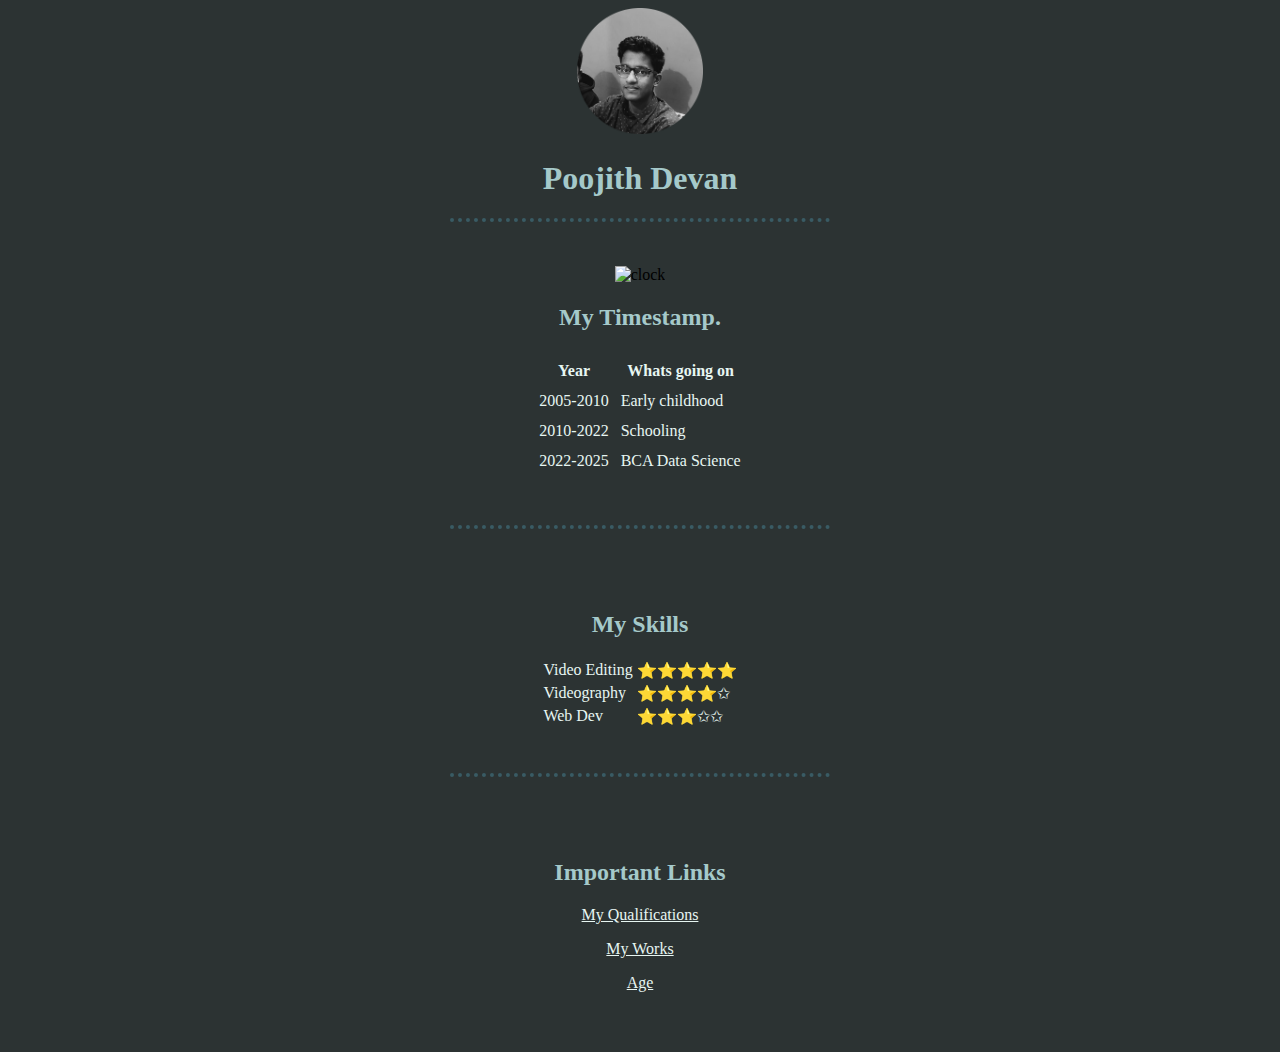
==== index.html @ 068392b2 "About me" ====
<!DOCTYPE html>
<html lang="en" dir="ltr">
  <head>
    <meta charset="utf-8">
    <title>Home</title>
    <link rel="stylesheet" href="styles.css">

  
  </head>
  <body></body>
      <center>
        <img  src="my new dp.png" alt="This is an image" width="10%" >
        <h1>Poojith Devan</h1>
      </center>
      
    <hr>
      
    
    <center>
      <br>
    <br>
    
    <img src="https://emojipedia-us.s3.amazonaws.com/source/microsoft-teams/337/stopwatch_23f1-fe0f.png" alt="clock" width="10%">
    <table cellspacing="10">
      <thead>
        <h2>My Timestamp.</h2>
        <tr>
          <th>Year</th>
          <th>Whats going on</th>
        </tr>
      </thead>
      <tr>
        <td>
          2005-2010
        </td>
        <td>Early childhood</td>

      </tr>
      <td>
        2010-2022
      </td>
      <td>Schooling</td>
      <tr>
        <td>2022-2025</td>
        <td>BCA Data Science</td>
      </tr>
    </table>
    <br>
    <br>
    

    <hr>
    <br>
    <br>
    <img src="https://emojipedia-us.s3.amazonaws.com/source/microsoft-teams/337/person-juggling_light-skin-tone_1f939-1f3fb_1f3fb.png" alt="" width="10%">
    <h2>My Skills</h2>

    <table>
      <tr>
        <td>Video Editing</td>
        <td>⭐⭐⭐⭐⭐</td>
      </tr>
      <tr>
        <td>Videography</td>
        <td>⭐⭐⭐⭐✩</td>
      </tr>
        <tr>
          <td>Web Dev</td>
          <td>⭐⭐⭐✩✩</td>
        </tr>
      
    </table>
    <br>
    <br>
    
    <hr>
    <br>
    <br> 
    <img src="https://emojipedia-us.s3.amazonaws.com/source/microsoft-teams/337/link_1f517.png" alt="" width="10%">
    
    <h2>Important Links</h2>
      <p><a href="qualifications.html" target="_blank">My Qualifications</a></p>
  
      <p><a href="https://drive.google.com/drive/folders/1rRS3XMK-AGgf1InyPVhFd9AMxzhwu8sp?usp=sharing" target="_blank" >My Works</a></p>
      
      
      <p><a href="age.html" target="_blank">Age</a></p>
      
    

    <br>
    <br>
    
  </body>
</html>
---- styles.css ----
body {background-color: #2C3333;}
      hr {
      
      border-style: none;
      border-color: #395B64;
      border-width: 4px;
      border-top-style: dotted;
      width: 30%;
      }
      h1,h2,h3  {
        color: #A5C9CA;
      }

table { 
  color: #E7F6F2;
}
a { 
  color: #E7F6F2;
}
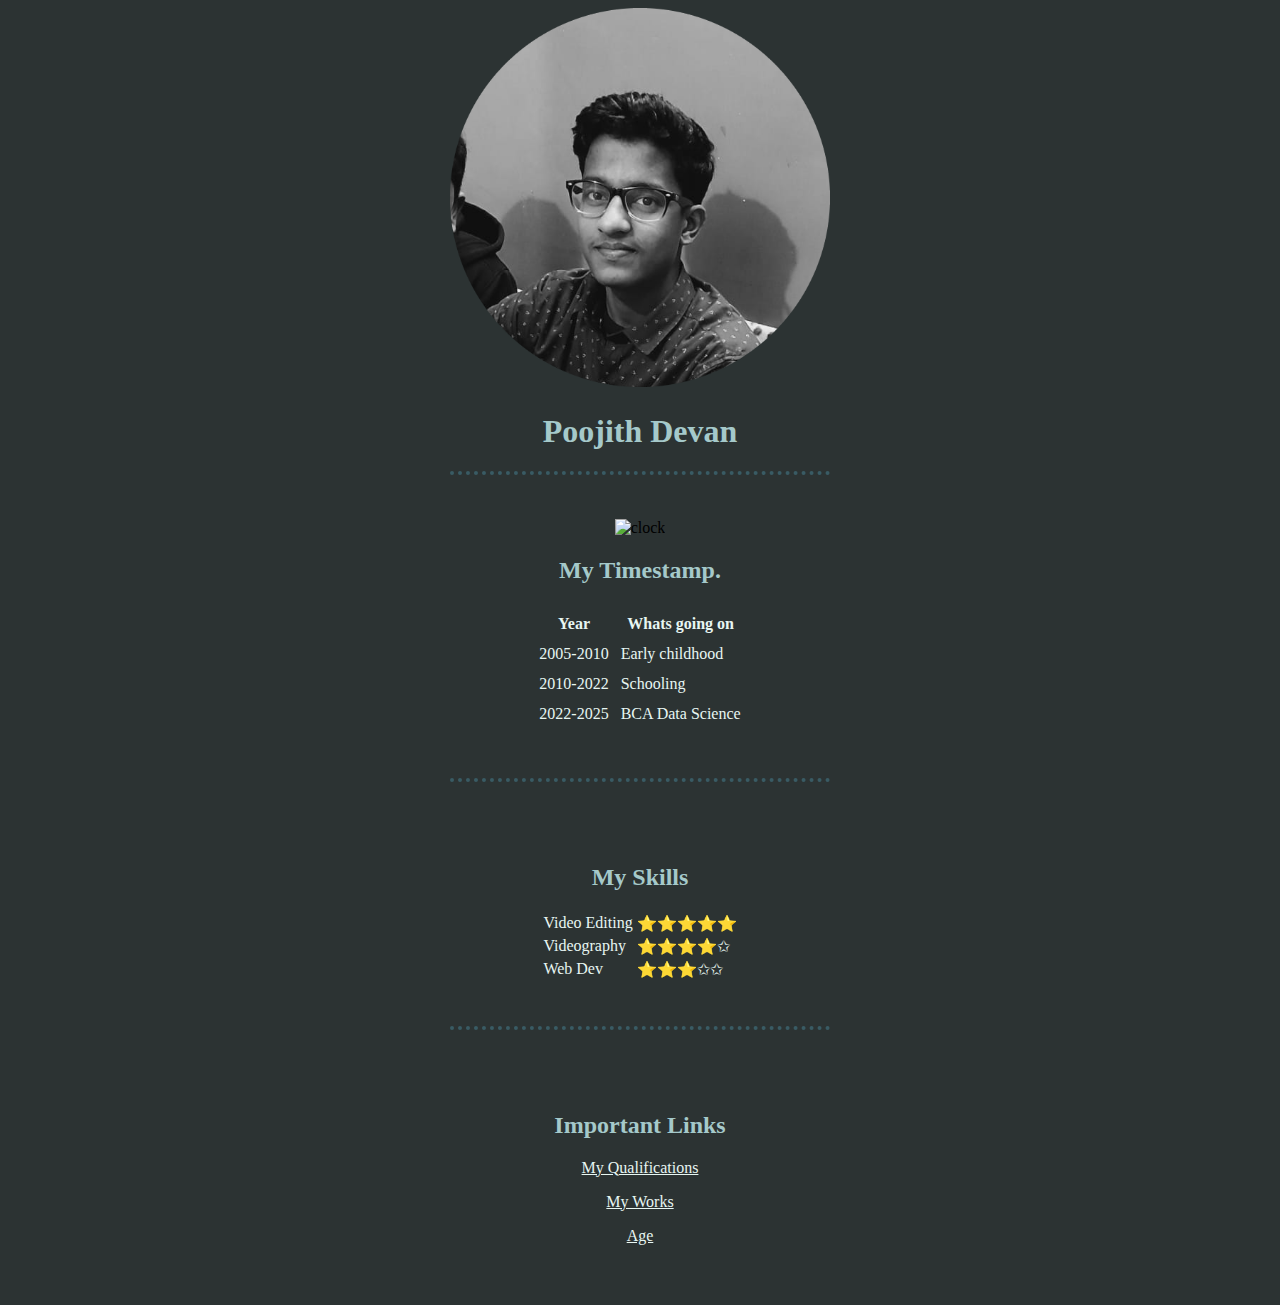
==== commit ad08cef1: "Update index.html" ====
--- a/index.html
+++ b/index.html
@@ -9,7 +9,7 @@
   </head>
   <body></body>
       <center>
-        <img  src="my new dp.png" alt="This is an image" width="10%" >
+        <img  src="my new dp.png" alt="This is an image" width="30%" >
         <h1>Poojith Devan</h1>
       </center>
       
@@ -92,4 +92,4 @@
     <br>
     
   </body>
-</html>+</html>
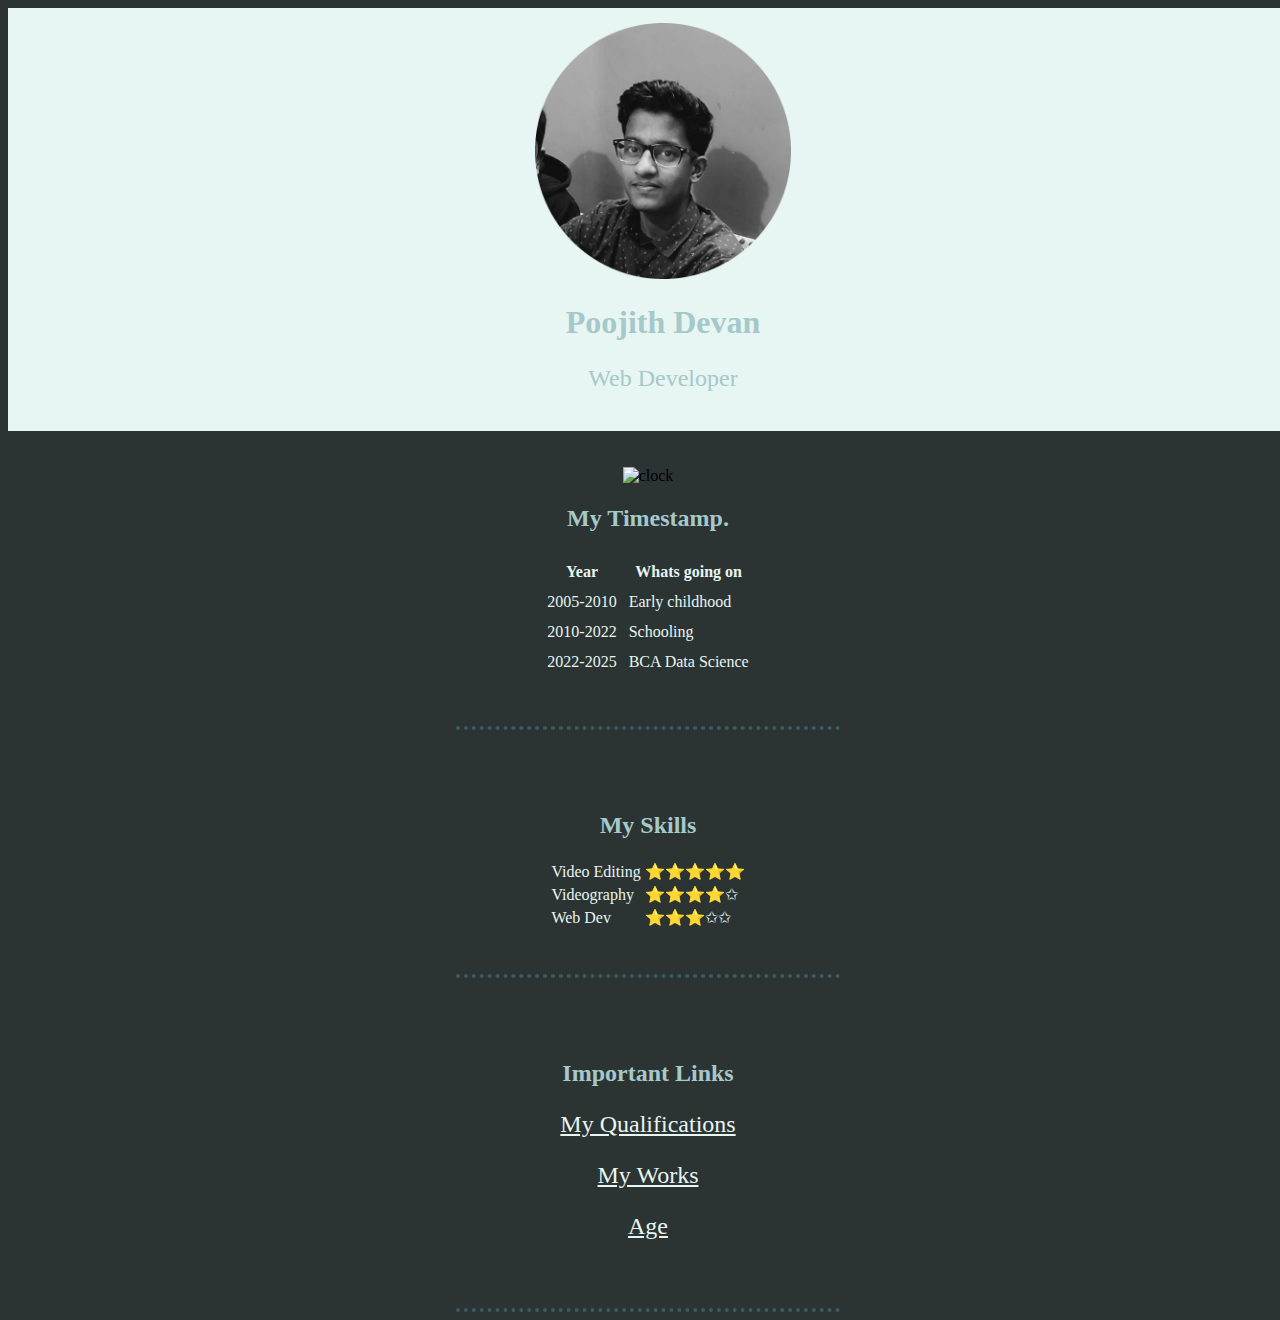
==== commit dd7ad601: "Update index.html" ====
--- a/index.html
+++ b/index.html
@@ -2,18 +2,26 @@
 <html lang="en" dir="ltr">
   <head>
     <meta charset="utf-8">
-    <title>Home</title>
+    <title>Poojith Devan</title>
     <link rel="stylesheet" href="styles.css">
+    <link rel="icon" href="favicon.ico">
 
   
   </head>
-  <body></body>
+  <body>
+    <div class="">
       <center>
-        <img  src="my new dp.png" alt="This is an image" width="30%" >
+        <img  src="my new dp.png" alt="This is an image" width="20%" >
         <h1>Poojith Devan</h1>
+        <p>Web Developer</p>
+        
       </center>
       
-    <hr>
+
+    </div>
+      
+      
+    
       
     
     <center>
@@ -90,6 +98,7 @@
 
     <br>
     <br>
+    <hr>
     
   </body>
 </html>
--- a/styles.css
+++ b/styles.css
@@ -1,4 +1,5 @@
-body {background-color: #2C3333;}
+body {background-color: #2C3333;
+      width: 100%;}
       hr {
       
       border-style: none;
@@ -17,3 +18,12 @@
 a { 
   color: #E7F6F2;
 }
+p { 
+  color: #A5C9CA;
+  font-size: 150%;
+}
+div {
+  background-color: #E7F6F2;
+  width: 100%;
+  padding: 15px;
+}
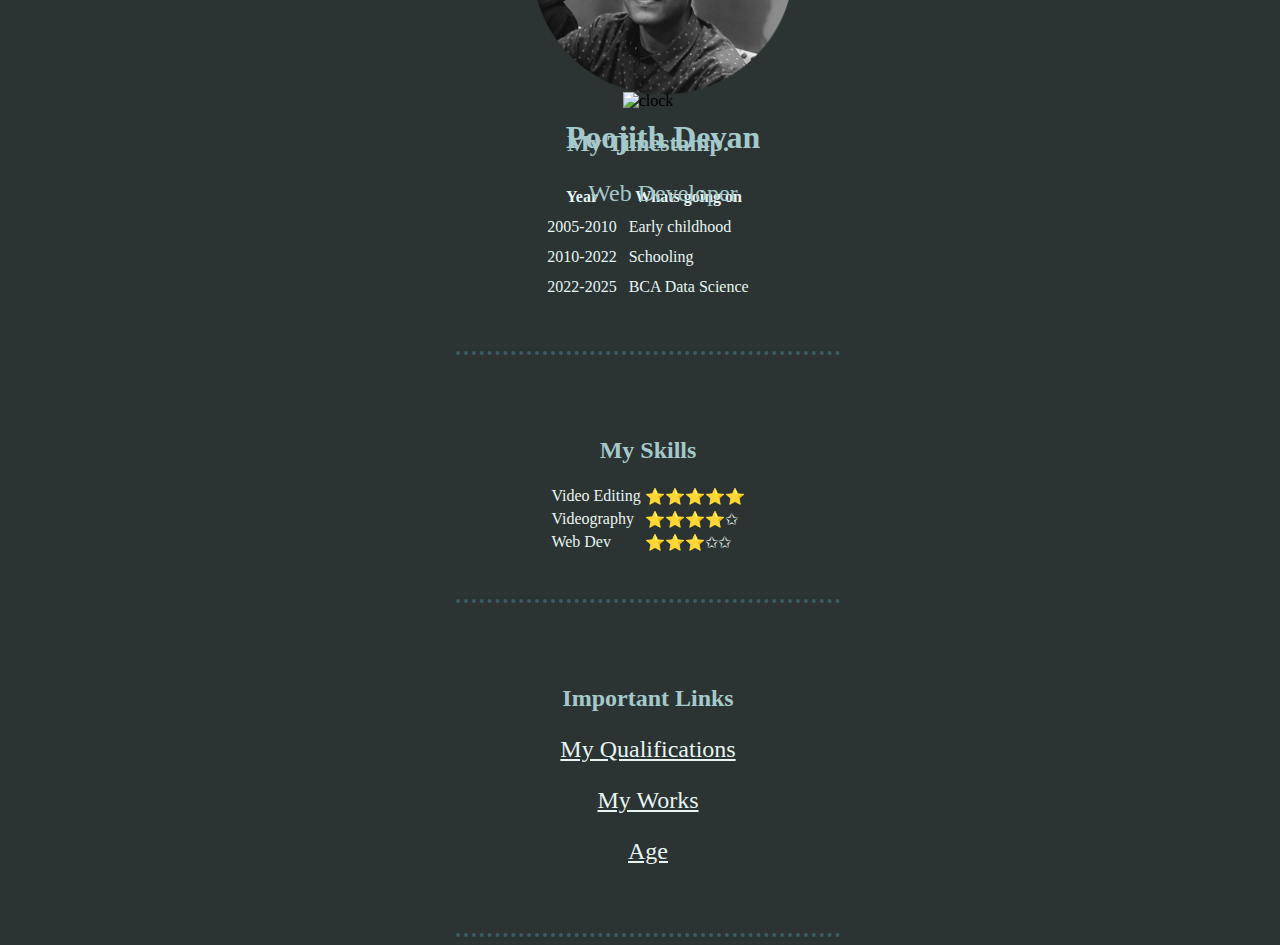
==== commit 980a4bf1: "Update index.html" ====
--- a/index.html
+++ b/index.html
@@ -9,13 +9,10 @@
   
   </head>
   <body>
-    <div class="">
-      <center>
-        <img  src="my new dp.png" alt="This is an image" width="20%" >
-        <h1>Poojith Devan</h1>
-        <p>Web Developer</p>
-        
-      </center>
+    <div class="container">
+      <img src="desktop.png" alt="image" style="width:100%;">
+      <div class="centered"><img  src="my new dp.png" alt="This is an image" width="20%" ><h1>Poojith Devan</h1>
+        <p>Web Developer</p></div>
       
 
     </div>
@@ -100,5 +97,8 @@
     <br>
     <hr>
     
+
+
+    
   </body>
 </html>
--- a/styles.css
+++ b/styles.css
@@ -23,7 +23,19 @@
   font-size: 150%;
 }
 div {
-  background-color: #E7F6F2;
+  
   width: 100%;
   padding: 15px;
+  
 }
+.centered {
+  position: absolute;
+  top: 50%;
+  left: 50%;
+  transform: translate(-50%, -50%);
+}
+.container {
+  position: relative;
+  text-align: center;
+  color: white;
+}
